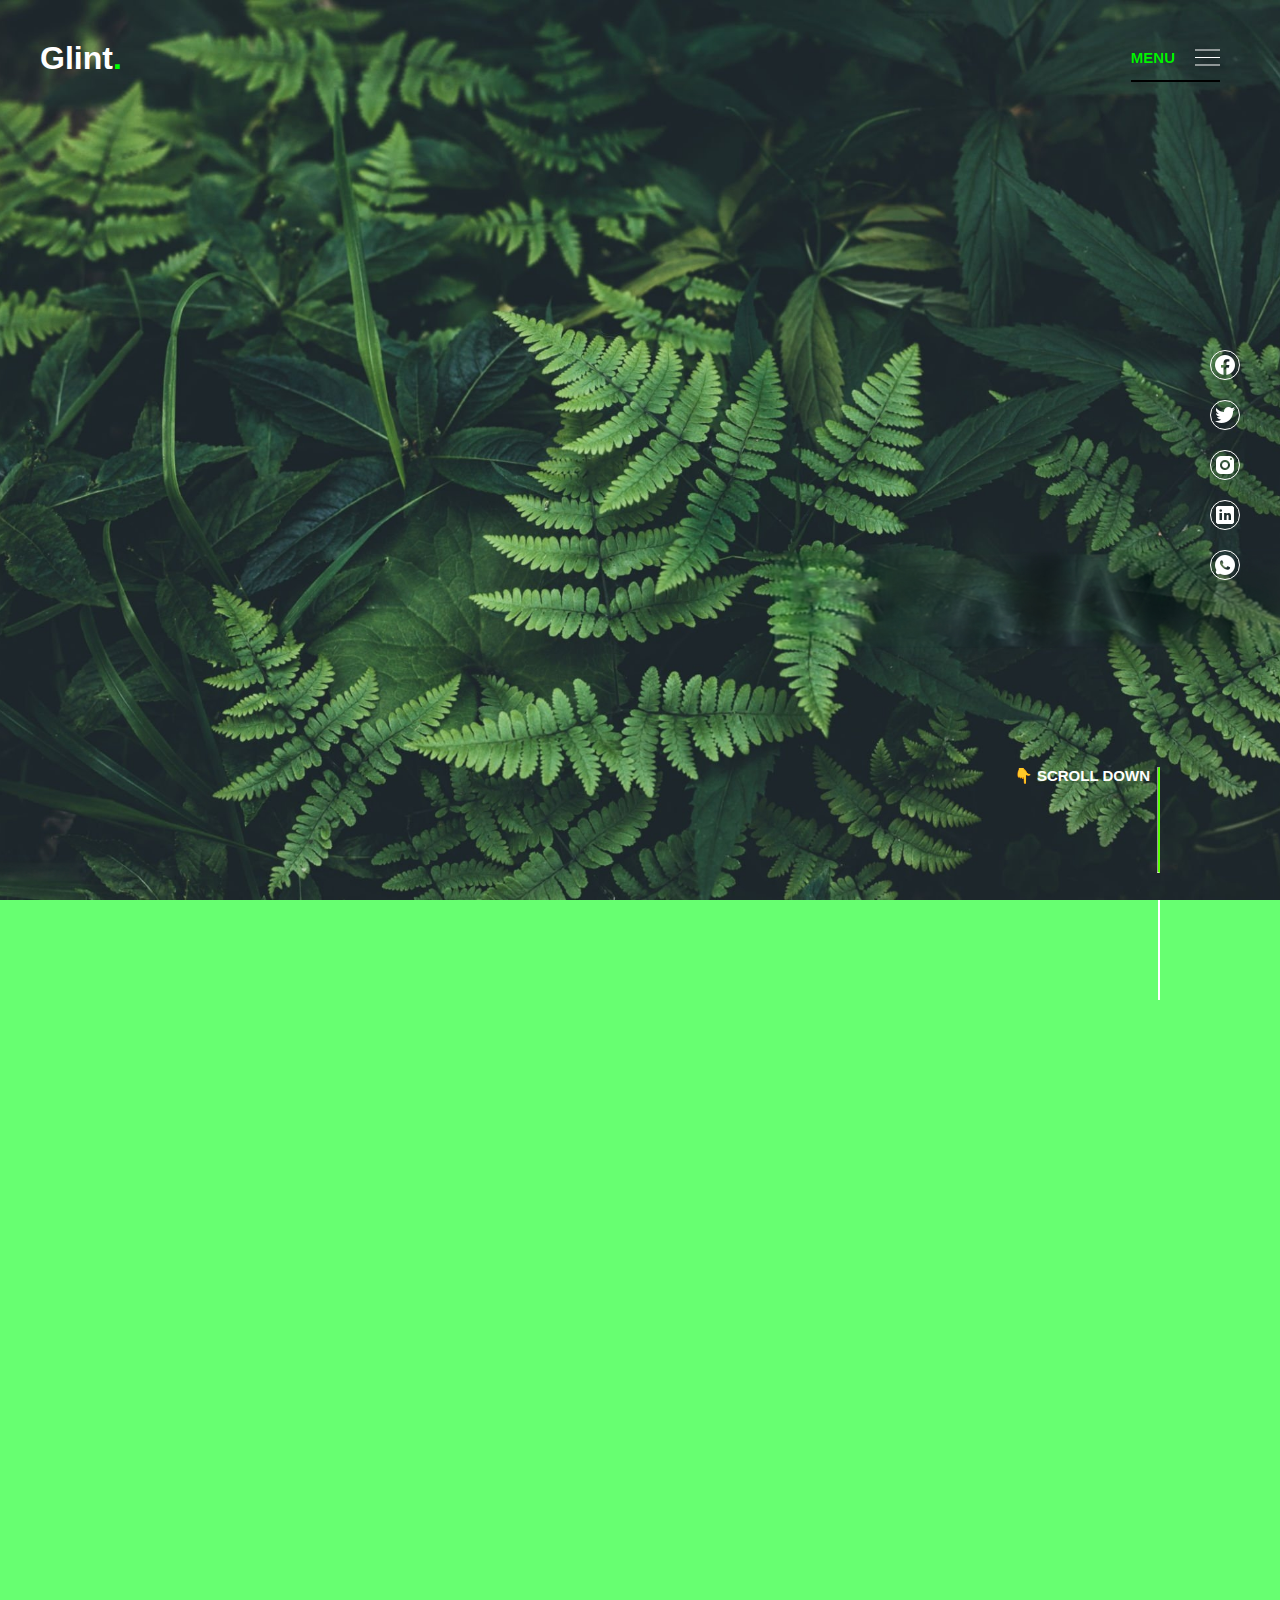
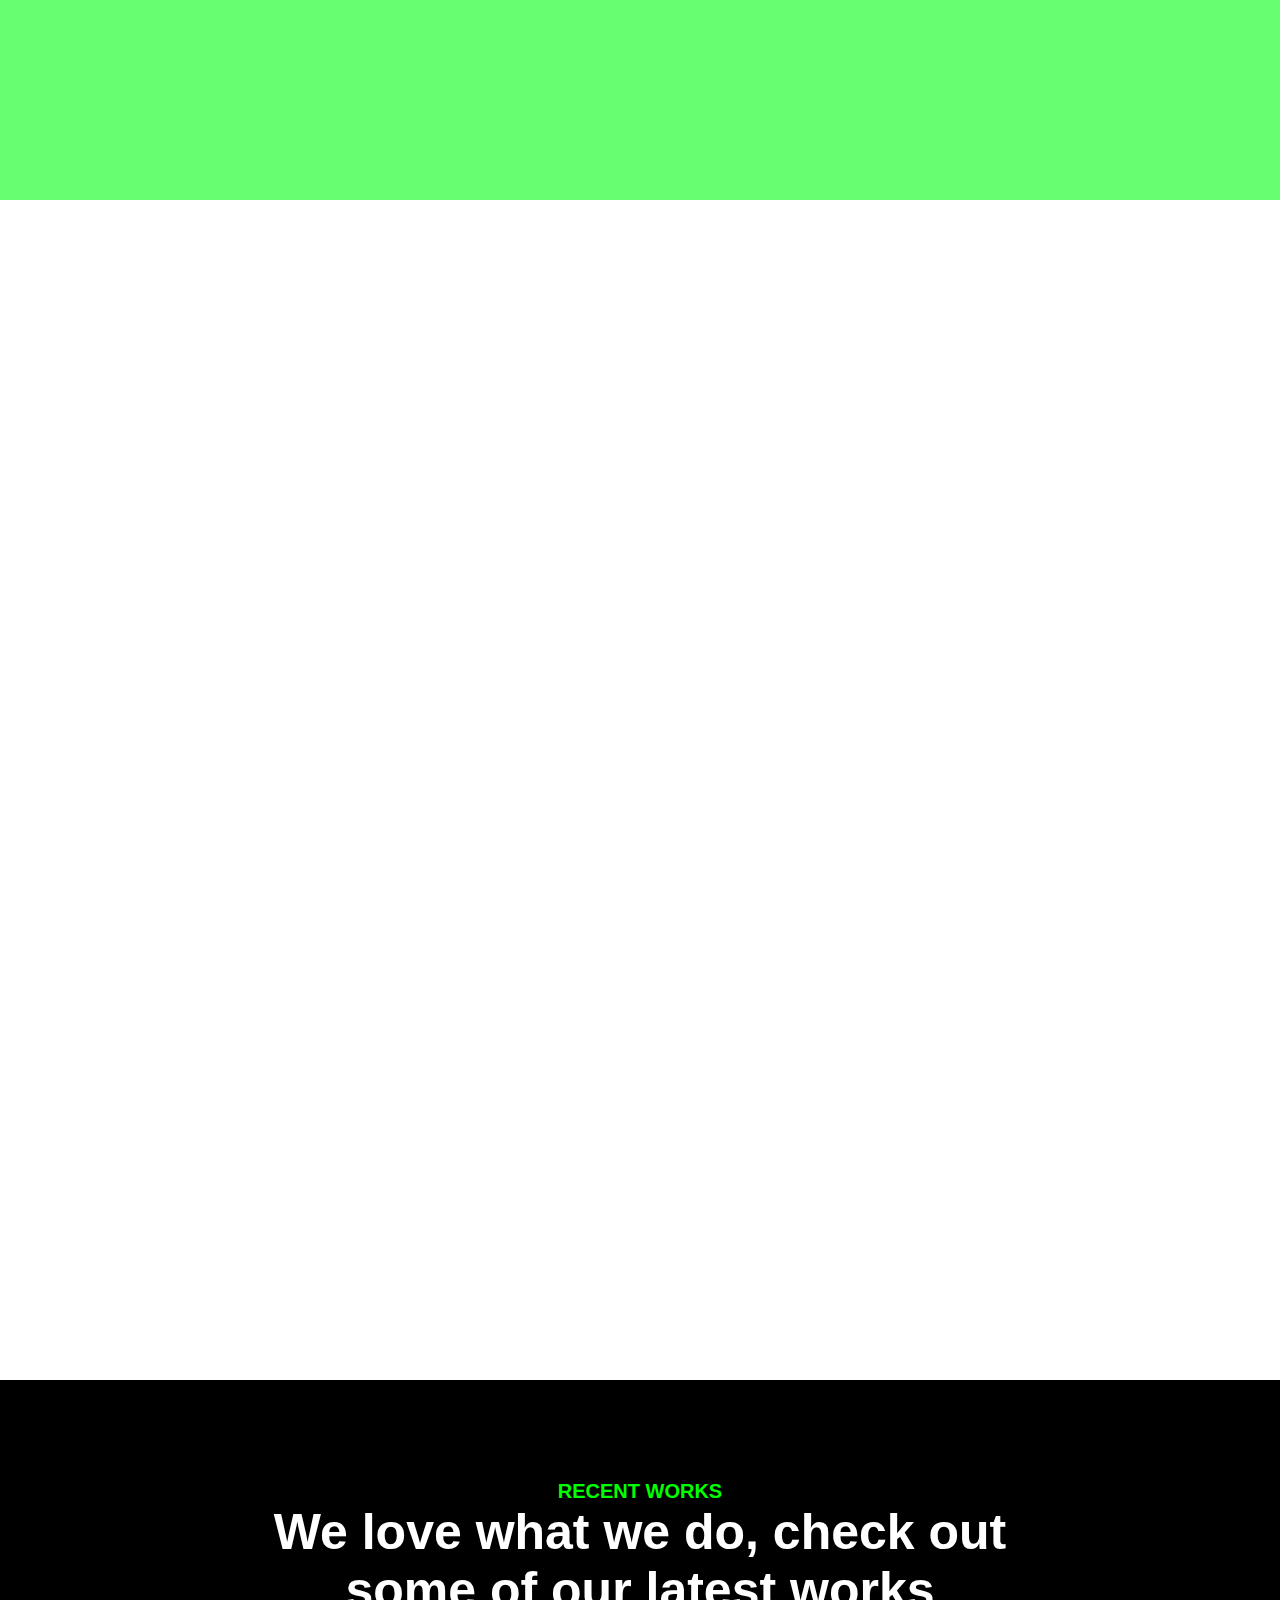
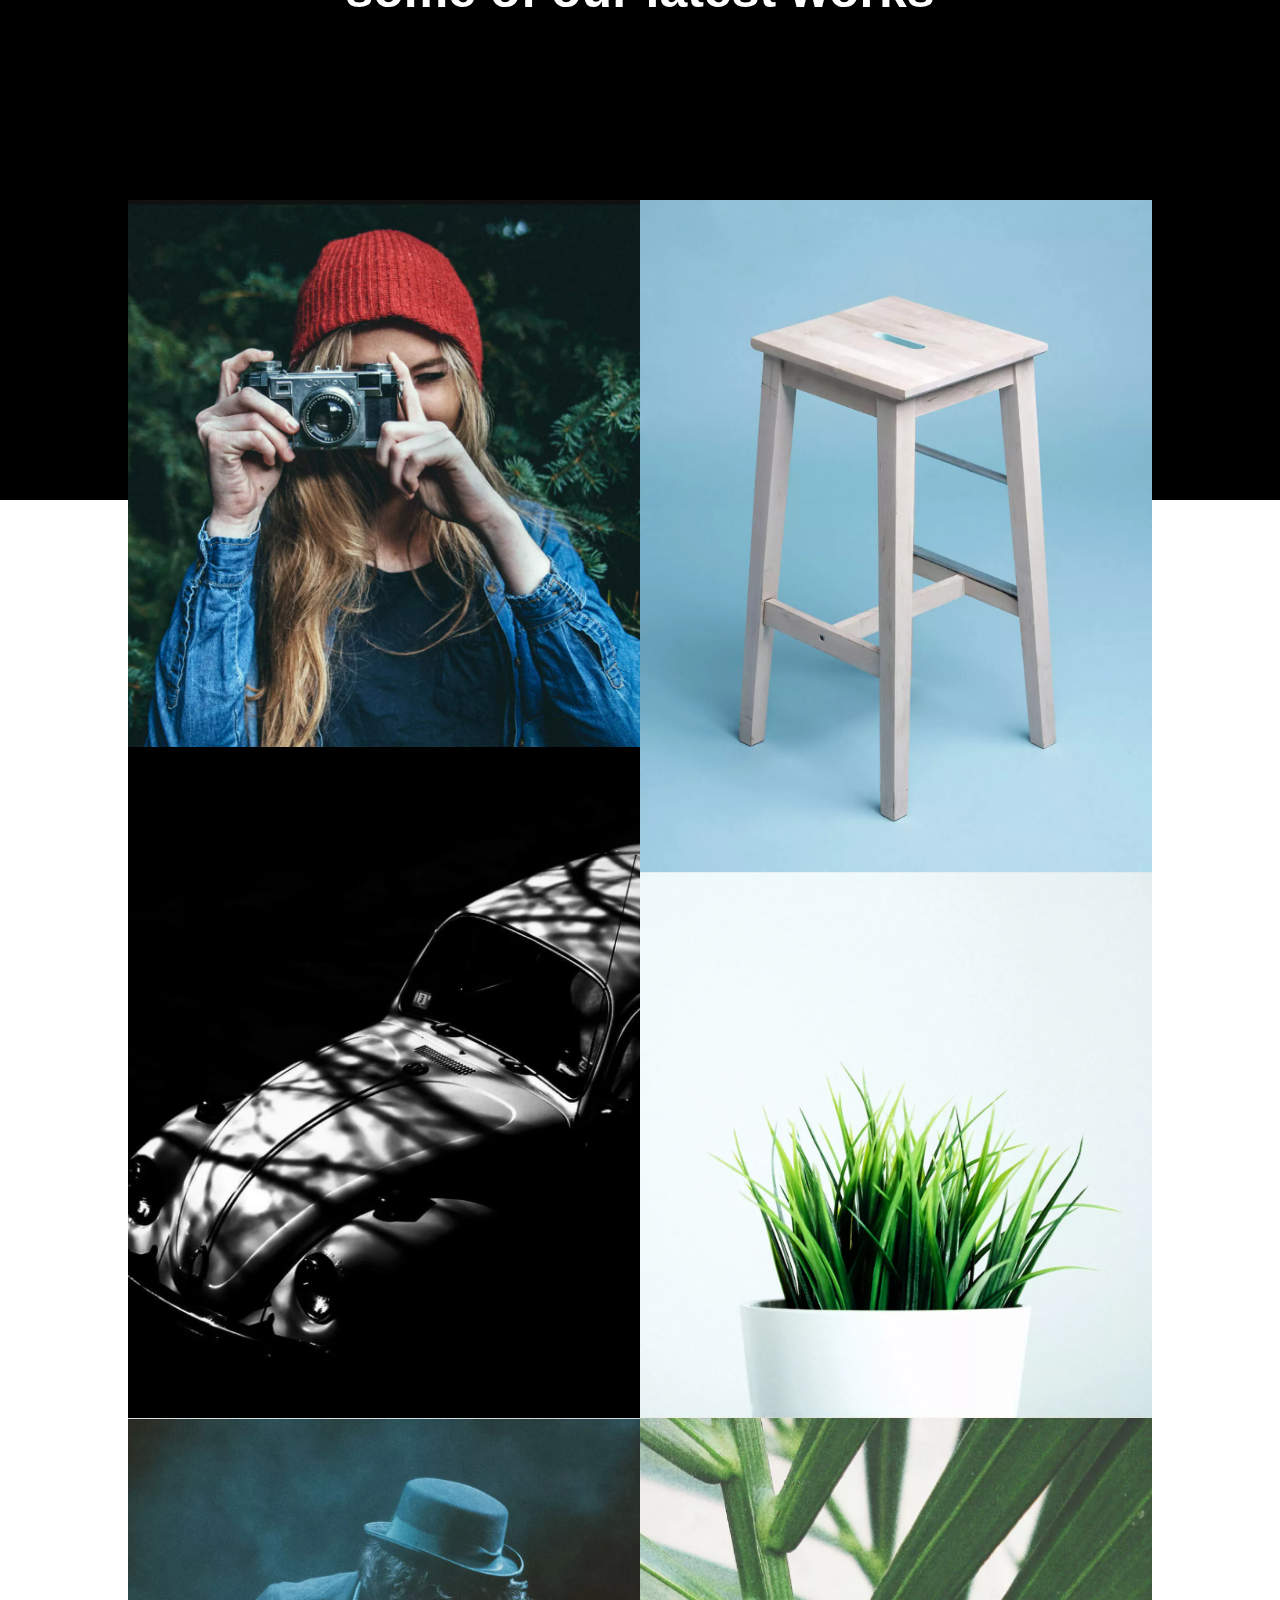
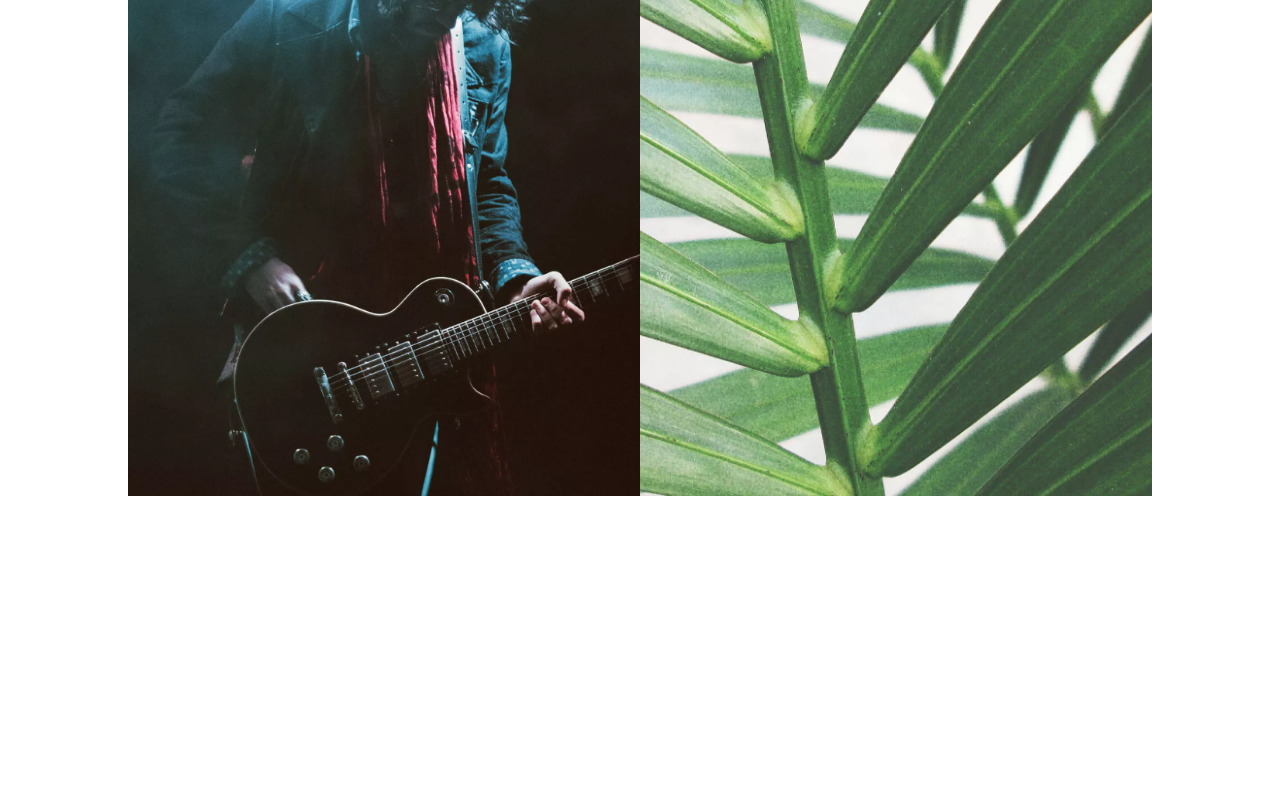
==== html, css/index.html @ c0926313 "first-commit" ====
<!DOCTYPE html>
<html lang="en">
<head>
    <meta charset="UTF-8">
    <meta name="viewport" content="width=device-width, initial-scale=1.0">
    <link rel="stylesheet" href="style.css">
    <title>Document</title>
</head>
<body>

    <section class="page1" id="home">
        <div class="page1-container">
            <h1 class="logo">Glint<span>.</span></h1>
            <div class="page1-right-container">
                <h1 class="menu">MENU</h1>
                <img class="hambaurger" src="image/hambaurger.svg" alt="">
            </div>
        </div>
        <div class="navbar-list">
            <h1>NAVIGATION </h1>
            <img class="cross-img" src="image/cross.png" alt="">
            <ul>
                <li><a href="#home">Home</a></li>
                <li><a href="#about">About</a></li>
                <li><a href="#services">Services</a></li>
                <li><a href="#works">Works</a></li>
                <li>Clients</li>
                <li>Contact</li>
            </ul>
            <p class="paragarph">Perspiciatis hic praesentium nesciunt. Et neque a dolorum <span>voluptatem</span>
                porro iusto sequi veritatis libero enim. Iusto id suscipit veritatis neque reprehenderit.</p>
            <div class="social-media">
                <img src="image/icons8-facebook-24.png" alt="">
                <img src="image/icons8-twitter-24.png" alt="">
                <img src="image/icons8-instagram-24.png" alt="">
                <img src="image/icons8-linkedin-24.png" alt="">
                <img src="image/icons8-whatsapp-24.png" alt="">
            </div>
        </div>
        <div class="navbar-content">
            <h3>Welcome To Glint</h3>
            <h1>We are a creative group <br>of people who design <br> influential brands and <br>digital experiences
            </h1>
            <div class="btn">
                <button>START A PROJECT</button>
                <button>MORE ABOUT US</button>
            </div>
        </div>
        <div class="navbar-icon">
            <img src="image/icons8-facebook-24.png" alt="">
            <img src="image/icons8-twitter-24.png" alt="">
            <img src="image/icons8-instagram-24.png" alt="">
            <img src="image/icons8-linkedin-24.png" alt="">
            <img src="image/icons8-whatsapp-24.png" alt="">
        </div>
        <div class="scroll-down">
            <div class="scroll">
                <h2>👇 SCROLL DOWN</h2>
                <hr>
            </div>
        </div>
    </section> 

    <section class="page2" id="about">
        <div class="heading">
            <div>
                <p class="p">HELLO THERE</p>
                <h1>We Are Glint</h1>
                <hr>
                <p class="paraa">Lorem ipsum dolor sit amet, consectetur adipisicing elit, sed do eiusmod tempor incididunt
                    ut labore et dolore magna aliqua. Ut enim ad minim veniam, quis nostrud exercitation ullamco laboris
                    nisi ut aliquip ex ea commodo consequat. Duis aute irure dolor in reprehenderit in voluptate velit esse
                    cillum dolore eu fugiat nulla pariatur. Excepteur sint occaecat cupidatat non proident, sunt in culpa
                    qui officia deserunt.</p>
            </div>
            <div class="second-page-container">
                <div>
                    <h1>127</h1>
                    <h3>Awards Received</h3>
                </div>
                <div>
                    <h1>1505</h1>
                    <h3>Cups of Coffee</h3>
                </div>
                <div>
                    <h1>109</h1>
                    <h3>Projects Completed</h3>
                </div>

                <div>
                    <h1>102</h1>
                    <h3>Happy Clients</h3>
                </div>
            </div>
        </div>
        <div class="border"></div>
    </section> 

    <section class="page3" id="services">

        <div class="third-content">
            <h3>WHAT WE DO</h3>
            <h1>We've got everything you need to <br> launch and grow your business</h1>
            <hr>
        </div>

        <div class="third-boxes">
            <div class="box">
                <img class="pa" src="image/brush.png" alt="">
                <div>
                    <h1>Brand Indentity</h1>
                    <p>Nemo cupiditate ab quibusdam quaerat impedit magni. Earum suscipit ipsum laudantium. Quo delectus est. Maiores voluptas ab sit natus veritatis ut. Debitis nulla cumque veritatis. Sunt suscipit voluptas ipsa in tempora esse soluta sint.</p>
                </div>
            </div>
            <div class="box">
                <img class="pa" src="image/square.png" alt="">
                <div>
                    <h1>Illustration</h1>
                    <p>Nemo cupiditate ab quibusdam quaerat impedit magni. Earum suscipit ipsum laudantium. Quo delectus est. Maiores voluptas ab sit natus veritatis ut. Debitis nulla cumque veritatis. Sunt suscipit voluptas ipsa in tempora esse soluta sint.</p>
                </div>
            </div>
            <div class="box">
                <img class="pa" src="image/gramaphome.png" alt="">
                <div>
                    <h1>Marketing</h1>
                    <p>Nemo cupiditate ab quibusdam quaerat impedit magni. Earum suscipit ipsum laudantium. Quo delectus est. Maiores voluptas ab sit natus veritatis ut. Debitis nulla cumque veritatis. Sunt suscipit voluptas ipsa in tempora esse soluta sint.</p>
                </div>
            </div>
            <div class="box">
                <img class="pa" src="image/earth.jpeg" alt="">
                <div>
                    <h1>Web Design</h1>
                    <p>Nemo cupiditate ab quibusdam quaerat impedit magni. Earum suscipit ipsum laudantium. Quo delectus est. Maiores voluptas ab sit natus veritatis ut. Debitis nulla cumque veritatis. Sunt suscipit voluptas ipsa in tempora esse soluta sint.</p>
                </div>
            </div>
            <div class="box">
                <img class="pa" src="image/box.png" alt="">
                <div>
                    <h1>Packaging Design</h1>
                    <p>Nemo cupiditate ab quibusdam quaerat impedit magni. Earum suscipit ipsum laudantium. Quo delectus est. Maiores voluptas ab sit natus veritatis ut. Debitis nulla cumque veritatis. Sunt suscipit voluptas ipsa in tempora esse soluta sint.</p>
                </div>
            </div>
            <div class="box">
                <img class="pa" src="image/bag.png" alt="">
                <div>
                    <h1>Web Development</h1>
                    <p>Nemo cupiditate ab quibusdam quaerat impedit magni. Earum suscipit ipsum laudantium. Quo delectus est. Maiores voluptas ab sit natus veritatis ut. Debitis nulla cumque veritatis. Sunt suscipit voluptas ipsa in tempora esse soluta sint.</p>
                </div>
            </div>
            
        </div>  

    </section>  

    <section class="page4" id="works">

        <div class="first-container">
            <h2>RECENT WORKS</h2>
            <h1>We love what we do, check out <br>some of our latest works</h1>
        </div>

        <div class="second-container">
            <div>
                <img class="images" src="image/girl.png" alt="Girl Image">
                <div class="img-namee">Girl Image</div>
            </div>
            <div class="tall">
                <img class="images" src="image/chair.png" alt="Chair Image">
                <div class="img-name">Chair Image</div>
            </div>
            <div class="tall">
                <img class="images" src="image/car.png" alt="Chair Image">
                <div class="img-name">Car Image</div>
            </div>
            <div>
                <img class="images" src="image/grass.png" alt="Girl Image">
                <div class="img-namee">Grass Image</div>
            </div>
            
            <div class="tall">
                <img class="images" src="image/gitar.png" alt="Chair Image">
                <div class="img-name">Man Image</div>
            </div>
            <div class="tall">
                <img class="images" src="image/plant.png" alt="Chair Image">
                <div class="img-name">Plant Image</div>
            </div>
        </div>
        
    </section>

    <section class="four"></section>

    <script src="script.js"></script>
</body>
</html>
---- html, css/style.css ----
* {
    margin: 0;
    padding: 0;
    box-sizing: border-box;
    font-family: sans-serif;
    scroll-behavior: smooth;
}

.page1 {
    background-image: url("image/background.jpeg");
    height: 100vh;
    background-size: cover;
    background-position: center;
    background-repeat: no-repeat;
    padding: 40px;
}

.page1-container {
    display: flex;
    justify-content: space-between;
    align-items: center;
    position: relative;
}

.page1-right-container {
    display: flex;
    align-items: center;
    gap: 20px;
    position: fixed;
    right: 60px;
    z-index: 99;
    border-bottom: 2px solid black;
    padding: 10px 0;
}

.page1-right-container .menu {
    color: rgb(0, 245, 0);
    font-size: 15px;

}

.page1-right-container .menu:hover {
    color: white;
    transition: ease-in;
}


.page1-right-container img {
    width: 25px;
}

.page1-container .logo {
    color: white;
}

.page1-container .logo span {
    color: rgb(0, 255, 0);
    font-weight: bold;
}

.navbar-list {
    position: fixed;
    right: -200%;
    top: 0;
    width: 350px;
    height: 100vh;
    background: #000;
    color: white;
    padding: 40px;
    transition: right 0.5s ease-in-out;
    z-index: 999;
}

.navbar-list h1 {
    color: rgb(0, 255, 0);
    font-size: 17px;
}

.cross-img {
    position: absolute;
    top: 34px;
    right: 30px;
    width: 30px;
}

.navbar-list ul {
    margin-top: 100px;
}

.navbar-list ul li {
    list-style: none;
    margin-top: 20px;
}

.navbar-list ul li a {
    color: white;
    text-decoration: none;
    font-weight: 700;
}

.navbar-list .paragarph {
    margin-top: 60px;
    color: rgb(80, 80, 80);
    line-height: 1.6;
}

.navbar-list .paragarph span {
    color: rgb(206, 206, 206);
}

.navbar-list .social-media {
    margin-top: 100px;
    display: flex;
    gap: 15px;
}

.navbar-list .social-media img:hover {
    scale: 1.1;
}

.show {
    right: 0;
}

.navbar-content {
    color: white;
    display: flex;
    flex-direction: column;
    margin-top: 200px;
    margin-left: 100px;
    position: relative;
    opacity: 0;
    transform: translateY(100px);
    animation: slideUp 1s ease-out forwards;
}

@keyframes slideUp {
    from {
        opacity: 0;
        transform: translateY(100px);
    }

    to {
        opacity: 1;
        transform: translateY(0);
    }
}


.navbar-content h3 {
    color: #a7a7a7;
    font-size: 20px;
}

.navbar-content h1 {
    margin-top: 30px;
    font-size: 60px;
    line-height: 1.2;
}

.navbar-content .btn {
    margin-top: 100px;
    display: flex;
    gap: 20px;
}

.navbar-content .btn button {
    padding: 15px 25px;
    background: transparent;
    color: white;
    border: 2px solid white;
    font-weight: 600;
}

.navbar-icon {
    position: absolute;
    top: 350px;
    right: 40px;
    display: flex;
    flex-direction: column;
    gap: 20px;
}

.navbar-icon img {
    border: 1px solid white;
    border-radius: 50%;
    padding: 2px;
}

.scroll-down {
    position: absolute;
    right: 130px;
    color: rgb(255, 255, 255);
    cursor: pointer;
    font-size: 10px;
}

.scroll-down .scroll hr {
    border-right: 2px solid rgb(89, 255, 0);
    width: 1px;
    height: 106px;
    position: absolute;
    right: -10px;
    top: 0;
}


@media (max-width: 900px) {
    .navbar-content h1 {
        font-size: 40px;
    }

    .scroll-down {
        top: 760px;
        right: 60px;
    }

}

@media (max-width: 630px) {
    .navbar-content {
        margin-left: 50px;
    }

    .navbar-content h1 {
        font-size: 30px;
    }

}

@media (max-width: 520px) {
    .navbar-icon {
        display: none;
    }

    .navbar-content {
        text-align: center;
    }

    .navbar-content {
        margin-left: 0px;
    }

    .scroll-down {
        top: 760px;
        right: 60px;
    }

    .navbar-content .btn {
        flex-direction: column;
        padding: 10px 20px;
    }

}

@media (max-width: 420px) {

    .navbar-content h1 {
        font-size: 20px;
    }

    .navbar-content .btn {
        flex-direction: column;
        padding: 10px 20px;
    }

}





















/* page 2 */

.page2 {
    height: 100vh;
    background: rgb(103, 255, 113);
    position: relative;
}

.heading {
    text-align: center;
    padding: 100px 0;
    opacity: 0;
    transform: translateY(100px);
    animation: slideUp ease-out both;
    animation-timeline: view();
    animation-range: entry 0% cover 50%;
}

@keyframes slideUp {
    from {
        opacity: 0;
        transform: translateY(300px);
    }

    to {
        opacity: 1;
        transform: translateY(0);
    }
}


.heading .p {
    font-weight: 600;
}

.heading h1 {
    color: white;
    font-size: 80px;
}

.heading hr {
    width: 40%;
    margin: 30px auto;
    border: none;
    background: white;
    height: 0.3px;
}

.paraa {
    width: 60%;
    margin: 0 auto;
    font-size: 27px;
    line-height: 1.4;
    font-family: none;
    color: rgb(67, 67, 67);
    text-align: justify;
}

.second-page-container {
    display: flex;
    justify-content: center;
    align-items: center;
    margin-top: 100px;
}

.second-page-container div {
    border-right: 1px solid white;
    padding: 0 40px;
}

.second-page-container div:last-child {
    border: none;
}

.border {
    position: absolute;
    right: 120px;
    top: 0;
    width: 2px;
    height: 100px;
    background: #ffffff;
}

@media (max-width: 900px) {
    .border {
        position: absolute;
        right: 50px;
        top: 0;
    }

    .heading h1 {
        font-size: 70px;
    }

    .paraa {
        font-size: 22px;
    }

    .second-page-container div h1 {
        font-size: 40px;
    }

    .second-page-container div h3 {
        font-size: 14px;
    }

}

@media (max-width: 580px) {
    .page2 {
        height: 130vh;
    }

    .heading h1 {
        font-size: 50px;
    }

    .paraa {
        font-size: 22px;
    }

    .second-page-container {
        flex-direction: column;
        gap: 30px;
    }

    .second-page-container div {
        border: none;
    }

    .second-page-container div h1 {
        font-size: 40px;
    }

    .second-page-container div h3 {
        font-size: 14px;
    }

}

@media (max-width: 420px) {
    .page2 {
        height: 130vh;
    }

    .heading h1 {
        font-size: 50px;
    }

    .paraa {
        font-size: 17px;
    }

    .second-page-container {
        flex-direction: column;
        gap: 30px;
    }

    .second-page-container div {
        border: none;
    }

    .second-page-container div h1 {
        font-size: 40px;
    }

    .second-page-container div h3 {
        font-size: 14px;
    }

}
































/* third Page */
.page3 {
    height: 120vh;
}

.third-content {
    text-align: center;
    margin-top: 100px;
    opacity: 0;
    transform: translateY(100px);
    animation: slideUp 1s ease-out both;
    animation-timeline: view();
    animation-range: entry 10% cover 30%;
}

.third-content h3 {
    color: rgb(0, 199, 0);
    letter-spacing: 3px;
}

.third-content h1 {
    font-size: 50px;
}

.third-content hr {
    width: 30%;
    margin: 30px auto;
    border: none;
    height: 0.1px;
    background: rgb(172, 172, 172);
}

.third-boxes {
    display: flex;
    flex-wrap: wrap;
    justify-content: center;
    align-items: center;
    gap: 50px;
    margin-top: 70px;
    opacity: 0;
    transition: opacity 1s ease-out, transform 1s ease-out;
    animation: slideUp 1s ease-out both;
    animation-timeline: view();
    animation-range: entry 10% cover 10%;
}

.third-boxes .box {
    width: 600px;
    height: 200px;
    display: flex;
    gap: 20px;
    text-align: justify;
}

.third-boxes .box img {
    width: 100px;
    height: 100px;
    padding: 10px 0;
}

.third-boxes .box div h1 {
    font-size: 40px;
}

.third-boxes .box div p {
    margin-top: 20px;
    color: #7a7a7a;
    font-size: 20px;
}

@keyframes slideUp {
    from {
        opacity: 0;
        transform: translateY(100px);
    }

    to {
        opacity: 1;
        transform: translateY(0);
    }
}

@media (max-width: 1270px) {
    .page3 {
        height: 200vh;
    }
}

@media (max-width: 820px) {
    .third-content h1 {
        font-size: 40px;
    }
}

@media (max-width: 670px) {
    .page3 {
        height: 210vh;
    }

    .page3 {
        padding: 20px;
    }

    .third-content h1 {
        font-size: 30px;
    }
}

@media (max-width: 540px) {
    .third-content h1 {
        font-size: 25px;
    }

    .third-boxes .box img {
        height: 70px;
    }

    .third-boxes .box div h1 {
        font-size: 25px;
    }

    .third-boxes .box div p {
        font-size: 16px;
    }
}

@media (max-width: 460px) {
    .third-content h1 {
        font-size: 22px;
    }
}

@media (max-width: 410px) {
    .third-content h1 {
        font-size: 18px;
    }

    .third-boxes .box img {
        height: 50px;
    }

    .third-boxes .box div p {
        font-size: 14px;
    }
}























/* Page4 */

.page4 {
    height: auto;
    position: relative;
}

.first-container {
    height: 80vh;
    background: #000;
    color: white;
    text-align: center;
    padding: 100px 0;
}

.first-container h2 {
    color: rgb(0, 255, 0);
    font-size: 20px;
}

.first-container h1 {
    font-size: 50px;
}

.second-container {
    display: grid;
    grid-template-columns: repeat(2, 1fr);
    width: 80vw;
    margin: 0 auto;
    padding: 0;
    position: relative;
    top: -300px;
}

.second-container div {
    position: relative;
    width: 100%;
    height: 100%;
}

.images {
    width: 100%;
    height: 100%;
    object-fit: cover;
    display: block;
}

.tall {
    grid-row: span 2;
}

.wide {
    grid-column: span 2;
}

.img-name {
    position: absolute;
    top: -808px;
    z-index: 9;
    background: rgba(0, 0, 0, 0.7);
    color: white;
    padding: 8px 12px;
    font-size: 14px;
    opacity: 0;
    transition: opacity 0.3s ease-in-out;
}

.img-namee {
    position: absolute;
    top: -648px;
    z-index: 9;
    background: rgba(0, 0, 0, 0.7);
    color: white;
    padding: 8px 12px;
    font-size: 14px;
    opacity: 0;
    transition: opacity 0.3s ease-in-out;
}

.second-container div:hover .img-name {
    opacity: 1;
}

.second-container div:hover .img-namee {
    opacity: 1;
}

@media (max-width: 768px) {
    .second-container {
        grid-template-columns: repeat(1, 1fr);
    }

    .img-name {
        display: none;
    }
    .img-namee {
        display: none;
    }

}


@media (max-width: 750px) {
    .first-container h1 {
        font-size: 30px;
    }
}

@media (max-width: 520px) {
    .first-container h1 {
        font-size: 22px;
    }
}
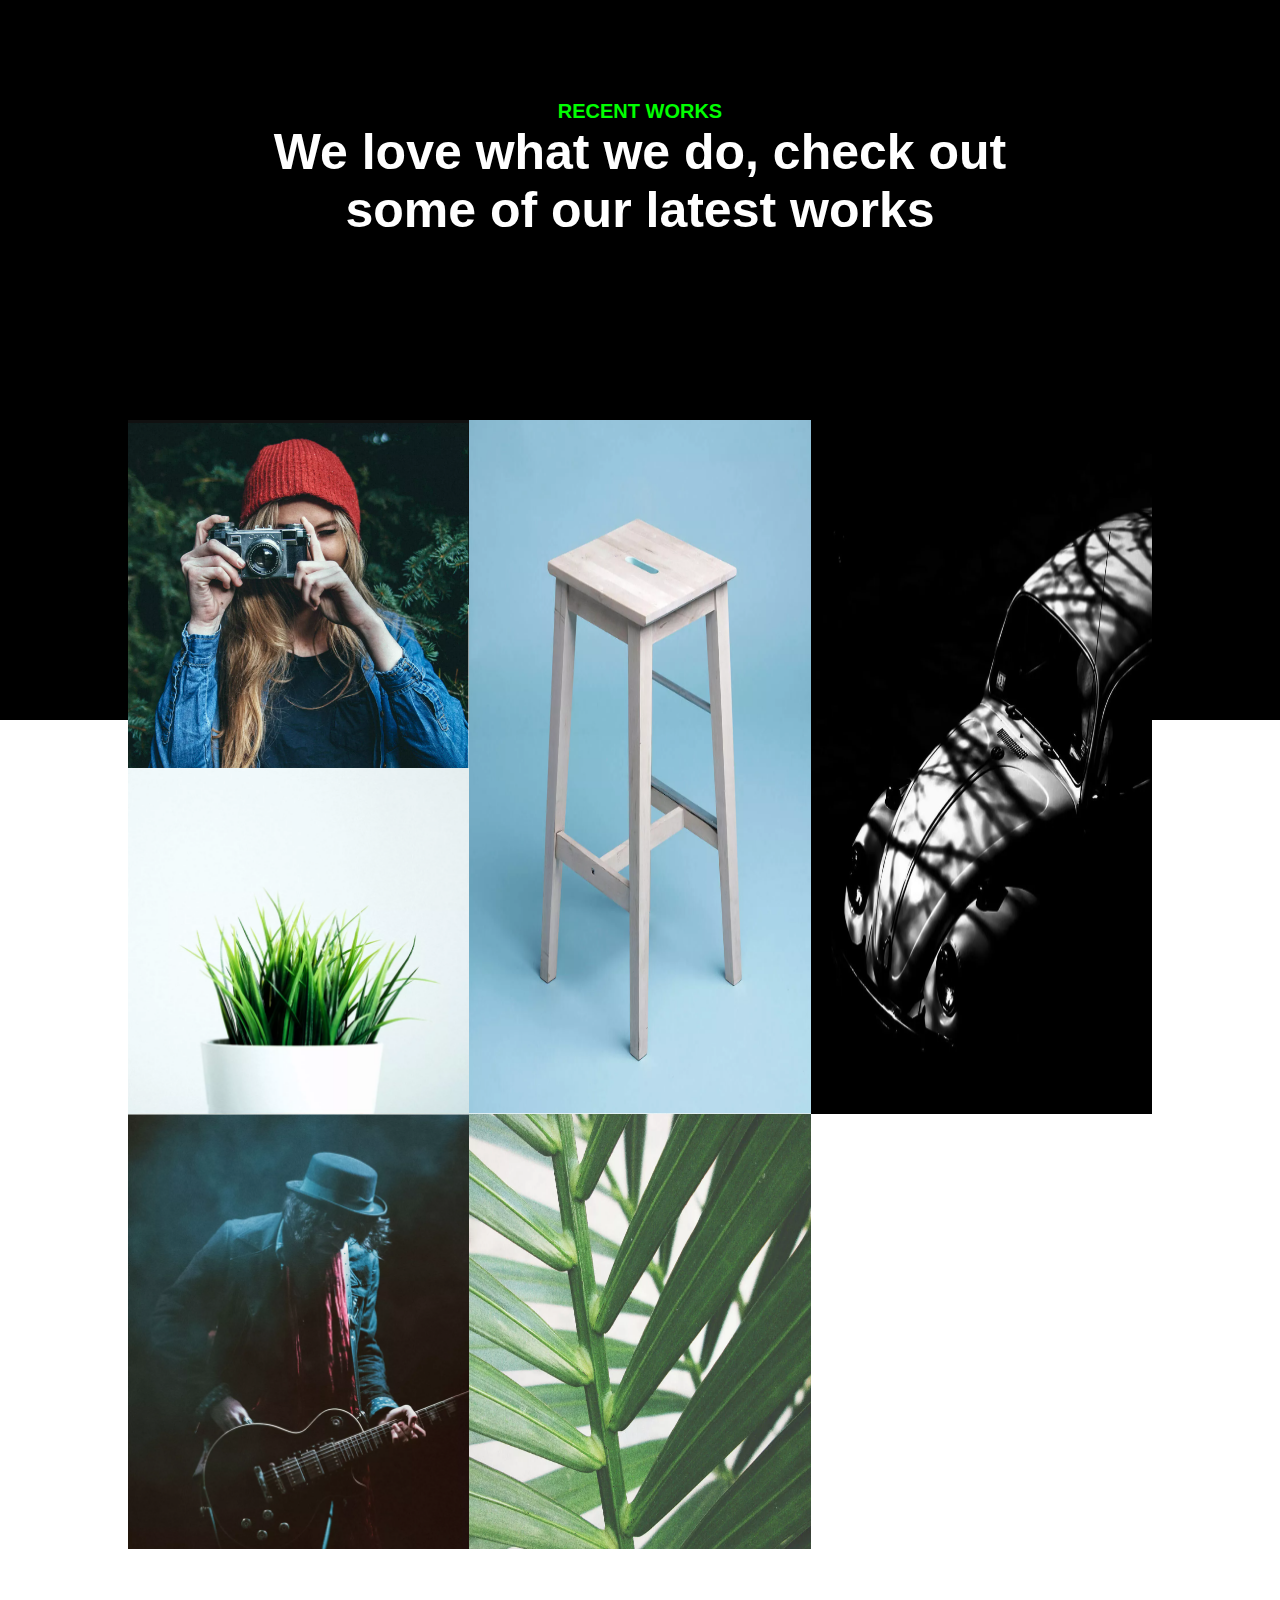
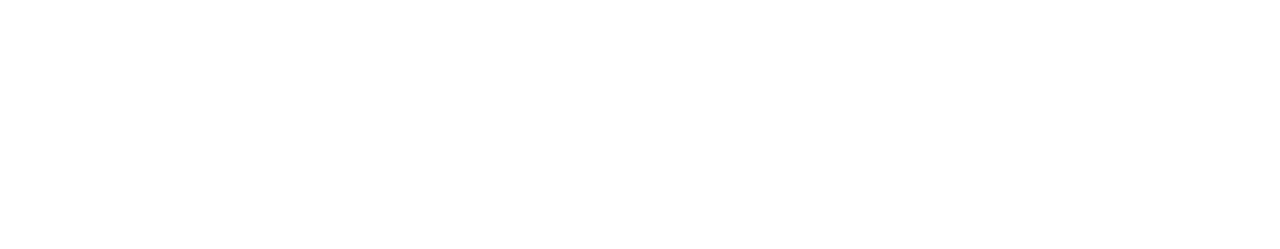
==== commit 12dfd378: "first-commit" ====
--- a/html, css/index.html
+++ b/html, css/index.html
@@ -8,7 +8,7 @@
 </head>
 <body>
 
-    <section class="page1" id="home">
+    <!-- <section class="page1" id="home">
         <div class="page1-container">
             <h1 class="logo">Glint<span>.</span></h1>
             <div class="page1-right-container">
@@ -150,7 +150,7 @@
             
         </div>  
 
-    </section>  
+    </section>   -->
 
     <section class="page4" id="works">
 
--- a/html, css/style.css
+++ b/html, css/style.css
@@ -683,33 +683,20 @@
 
 .second-container {
     display: grid;
-    grid-template-columns: repeat(2, 1fr);
+    grid-template-columns: repeat(3, 1fr);
     width: 80vw;
     margin: 0 auto;
-    padding: 0;
     position: relative;
     top: -300px;
-}
-
-.second-container div {
-    position: relative;
-    width: 100%;
-    height: 100%;
 }
 
 .images {
     width: 100%;
     height: 100%;
-    object-fit: cover;
-    display: block;
 }
 
 .tall {
     grid-row: span 2;
-}
-
-.wide {
-    grid-column: span 2;
 }
 
 .img-name {
